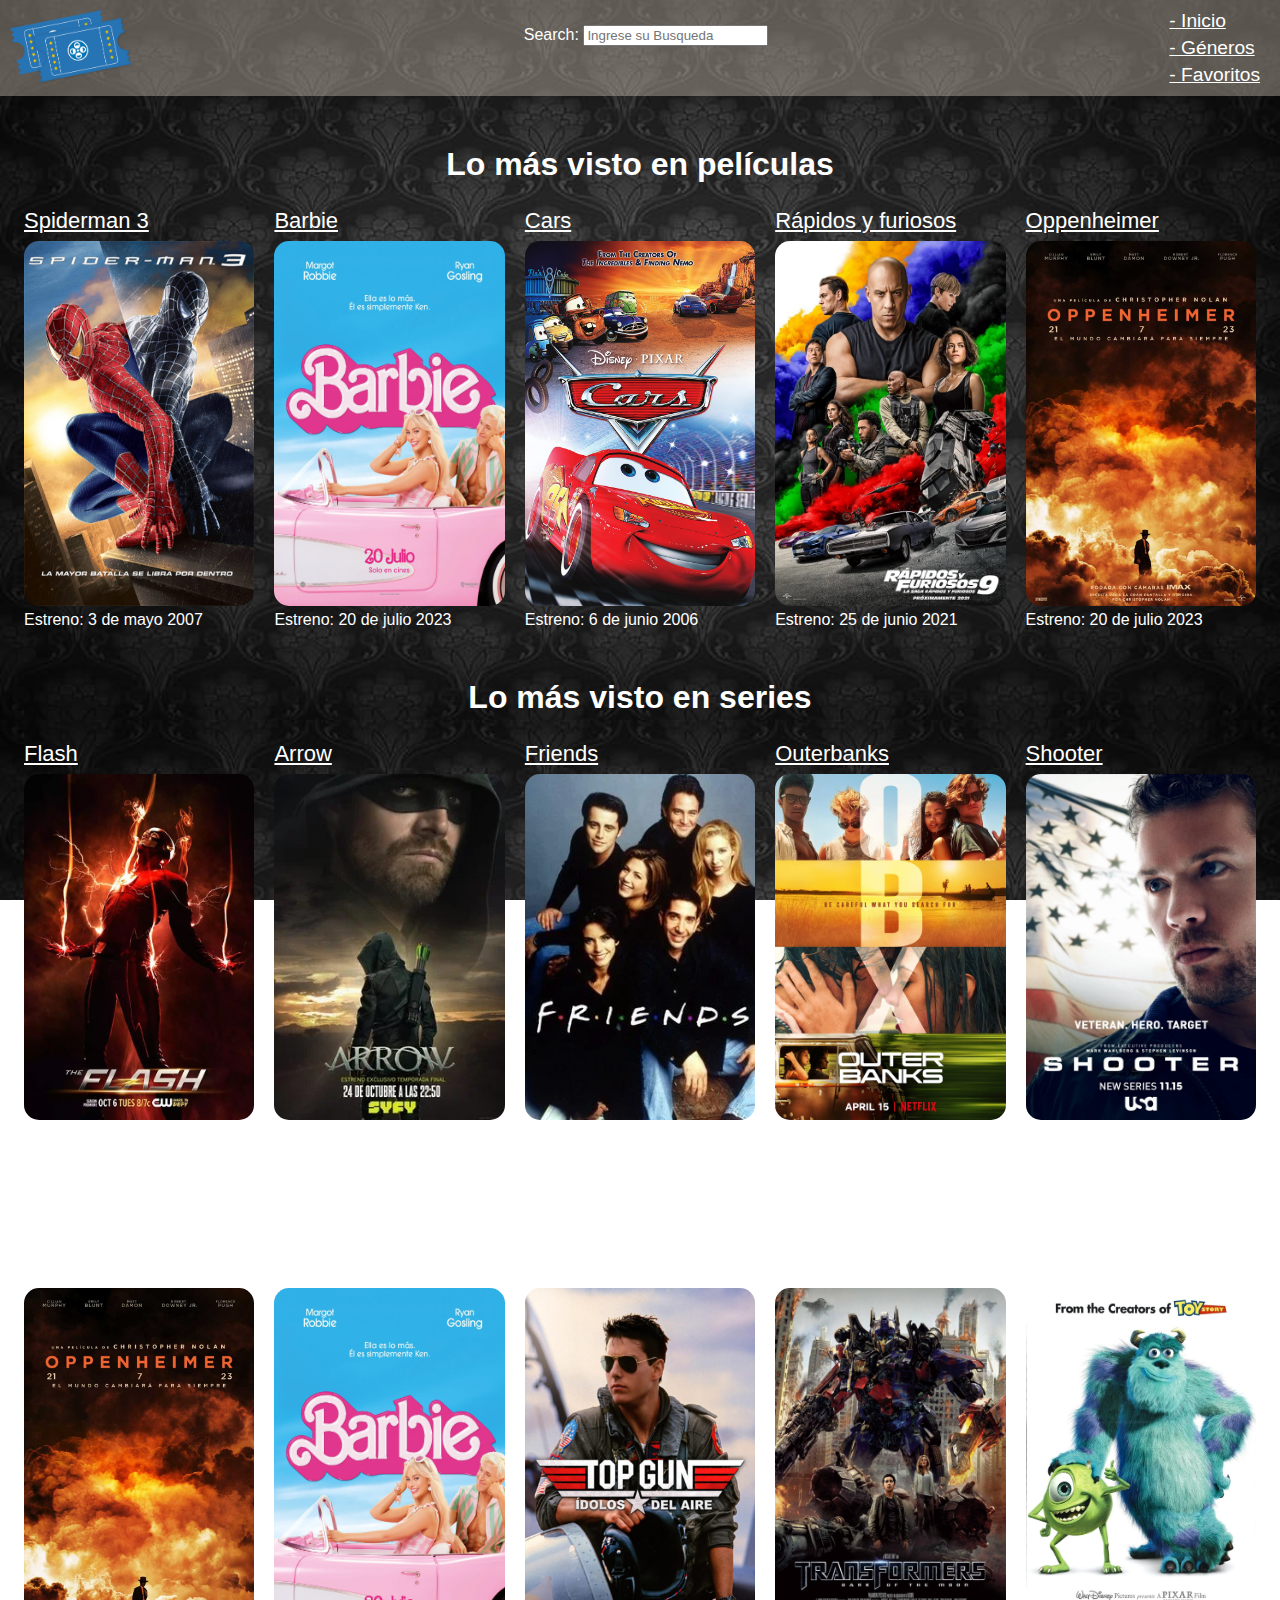
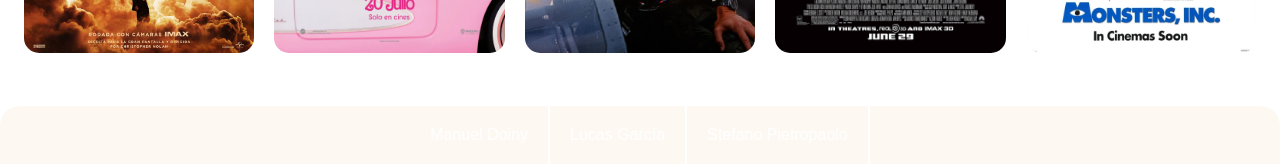
==== index.html @ 38481088 "search results" ====
<!DOCTYPE html>
<html lang="en">
<head>
    <meta charset="UTF-8">
    <meta name="viewport" content="width=device-width, initial-scale=1.0">
    <title>Proyecto Integrador</title>
    <link rel="stylesheet"; href="./css/style.css">
</head>
<body>
    <div class="home_main">
        <header class="header">
                <img class="logo" src="./img/logo.png">
                <div class="busqueda">
                    <form action="search-results.html" method="get">
                    <label>Search:</label>
                    <input placeholder="Ingrese su Busqueda">
                </div>
                <div class="menu-navegacion">
                    <a href="index.html">- Inicio</a>
                    <a href="generos.html">- Géneros</a>
                    <a href="./favorite.html">- Favoritos</a>
                </div>
        </header>

        <section>
            <h1 class="lomasvistopeliculas-texto">Lo más visto en películas</h1>
            <article class="padre-lomasvistopeliculas">
                <div class="pelicula spiderman">
                    <a href="detallepelicula.html">Spiderman 3</a>
                    <img src="./img/portadaspiderman3.jpg">
                    <p>Estreno: 3 de mayo 2007</p>
                </div>
                <div class="pelicula barbie">
                    <a href="detallepelicula.html">Barbie</a>
                    <img src="./img/Portada-Barbie.webp">
                    <p>Estreno: 20 de julio 2023</p>
                </div>
                <div class="pelicula cars">
                    <a href="detallepelicula.html">Cars</a>
                    <img src="./img/Portada-cars.jpeg">
                    <p>Estreno: 6 de junio 2006</p>
                </div>
                <div class="pelicula RyF">
                    <a href="detallepelicula.html">Rápidos y furiosos</a>
                    <img src="./img/rapidosyfuriosos.webp">
                    <p>Estreno: 25 de junio 2021</p>
                </div>
                <div class="pelicula oppenheimer">
                    <a href="detallepelicula.html" target="_blank">Oppenheimer</a>
                    <img src="./img/oppenheimer.jpeg">
                    <p>Estreno: 20 de julio 2023</p>
                </div>
            </article>
        </section>
        <section>
            <h1 class="lomasvistoseries-texto">Lo más visto en series</h1>
            <article class="padre-lomasvistoseries">
                <div class="serie flash">
                    <a href="detalle-serie.html">Flash</a>
                    <img src="./img/flash.jpeg">
                    <p>Estreno: 7 de octubre 2014</p>
                </div>
                <div class="serie arrow">
                    <a href="detalleserie.html">Arrow</a>
                    <img src="./img/arrow.webp">
                    <p>Estreno: 10 de octubre 2012</p>
                </div>
                <div class="serie friends">
                    <a href="detalleserie.html">Friends</a>
                    <img src="./img/portada_friends.webp">
                    <p>Estreno: 22 de septiembre 1994</p>
                </div>
                <div class="serie outerbanks">
                    <a href="detalleserie.html">Outerbanks</a>
                    <img src="./img/outerbanks.webp">
                    <p>Estreno: 15 de abril 2020</p>
                </div>
                <div class="serie shooter">
                    <a href="detalleserie.html">Shooter</a>
                    <img src="./img/shooter.webp">
                    <p>Estreno: 15 de noviembre 2016</p>
                </div>
            </article>
        </section>
        <section>
            <h1 class="masvaloradas-texto">Películas más valoradas</h1>
            <article class="padre-masvaloradas">
                <div class="pelicula oppenheimer">
                    <a href="detallepelicula.html">Oppenheimer</a>
                    <img src="./img/oppenheimer.jpeg">
                    <p>Estreno: 20 de julio 2023</p>
                </div>
                <div class="pelicula barbie">
                    <a href="detallepelicula.html">Barbie</a>
                    <img src="./img/Portada-Barbie.webp">
                    <p>Estreno: 20 de julio 2023</p>
                </div>
                <div class="pelicula topgun">
                    <a href="detallepelicula.html">Top gun</a>
                    <img src="./img/topgun.jpeg">
                    <p>Estreno: 16 de mayo 1986</p>
                </div>
                <div class="pelicula transformers">
                    <a href="detallepelicula.html">Transformers</a>
                    <img src="./img/transformers.jpeg">
                    <p>Estreno: 29 de junio de 2011</p>
                </div>
                <div class="pelicula monsters">
                    <a href="detallepelicula.html">Monsters Inc</a>
                    <img src="./img/monsters.webp">
                    <p>Estreno: 6 de diciembre 2001</p>
                </div>
            </article>
        </section>
        <section class="padre-footer">
            <footer class="footer">
                <p>Manuel Doiny</p>
                <p>Lucas García</p>
                <p>Stefano Pietropaolo</p>
            </footer>
        </section>
    </div>
</body>
</html>
---- css/style.css ----
*{
    box-sizing: border-box;
    margin:0
}
body{
    background-image: url(../img/fondo_pantalla.jpeg);
    background-attachment:fixed ;
    background-size: 100%;
    font-family: Verdana, Geneva, Tahoma, sans-serif;
}
img{
    border-radius: 15px;
}
.home_main{
    color: white;
}
.header{
    display: flex;
    flex-direction: row;
    justify-content: space-between;
    background-color: rgba(250, 235, 215, 0.34);
}
.busqueda label{
    color: white;
}
.logo{
    width: 122.8px;
    height: 73.6px;
    margin-top: 10px;
    margin-left: 10px;

}
.busqueda{
    display: flex;
    justify-content: space-between;
    margin-top: 25px;
}
.menu-navegacion{
    margin-right: 10px;
    padding: 5px;
    margin-top: 0px;
    font-size: larger;
}
.menu-navegacion a{
    display: flex;
    margin: 5px;
    color: white;
}
/*Styles home*/
.padre-lomasvistopeliculas{
    display: flex;
    flex-direction: row;
    flex-wrap: wrap;
    width: 100%;
    justify-content: center;
}
.padre-lomasvistopeliculas h2{
    font-weight: unset;
    margin-bottom: 8px;
}
.lomasvistopeliculas-texto{
    display: flex;
    justify-content: center;
    margin-top: 50px;
    margin-bottom: 15px;
    flex-wrap: wrap;
}
.pelicula{
    margin-top: 10px;
    margin-left: 20px;
    display: flex;
    flex-direction: column;
    width: 18%;
    margin-left: 10px;
    margin-right: 10px;
}
.pelicula a{
    color: white;
    font-size: 22px;
    margin-bottom: 7px;
}
.pelicula img{
    display: flex;
    justify-content: center;
    height: 90%;
    margin-bottom: 5px;

}
.padre-lomasvistoseries{
    display: flex;
    flex-direction: row;
    width: 100%;
    flex-wrap: wrap;
    justify-content: center;
}
.padre-lomasvistoseries h2{
    font-weight: unset;
    margin-bottom: 8px;
}
.lomasvistoseries-texto{
    display: flex;
    justify-content: center;
    margin-top: 50px;
    margin-bottom: 15px;
    flex-wrap: wrap;
}
.serie{
    margin-top: 10px;
    margin-left: 20px;
    display: flex;
    flex-direction: column;
    width: 18%;
    margin-left: 10px;
    margin-right: 10px;
}
.serie a{
    color: white;
    font-size: 22px;
    margin-bottom: 7px;
}
.serie img{
    display: flex;
    justify-content: center;
    height: 90%;
    margin-bottom: 5px;
}
.padre-masvaloradas{
    display: flex;
    flex-direction: row;
    width: 100%;
    justify-content: center;
    flex-wrap: wrap;
}
.padre-masvaloradas h2{
    font-weight: unset;
    margin-bottom: 8px;
}
.masvaloradas-texto{
    display: flex;
    justify-content: center;
    margin-top: 50px;
    margin-bottom: 15px;
    flex-wrap: wrap;
}
.padre-footer{
    display: flex;
    justify-content: center;
    align-items: flex-end;
    margin-top: 30px;
}
.footer{
    display: flex;
    flex-direction: row;
    background-color: rgba(250, 235, 215, 0.34);
    border-top-left-radius: 20px;
    border-top-right-radius: 20px;
    color:white;
    justify-content: center;
    width: 100vw;
    align-items: center;
}
.footer p{
    padding: 20px; 
    border-right: 2px solid white;
    padding-bottom: 20px;
    padding-top: 20px;
}

/* styles pagina generos */

.titulo_genero_main {
    color: white;
    font-size: 45px;
    margin-top: 20px;
    margin-bottom: 20px;
    display: flex;
    justify-content: center;

}

.nombre_generos{
    display: flex;
    flex-direction: column;
    margin-bottom: 30px;
    justify-content: center;
    align-items: center;
}
.nombre_generos a {

    display: flex;
    justify-content: center;
    color: white;
    padding-top: 10px;
    margin-right: 10px;
    margin-left: 10px;
    margin-bottom: 20px;
    font-size: 25px;
}

.nombre-informacion_genero {
    display: flex;
    flex-direction: column;
    color: white;
    background-color: rgb(135, 132, 132);
    margin-right: 10px;
    margin-left: 10px;
    margin-bottom:20px;
    padding: 10px;
    width: 90vw;
    height: 20vh;
}

/* styles pagina detalle_generos*/

.detalle_generos_main {
    display: flex;
    flex-direction: column;
    width: 100%;
    align-items: center;
}

.titulo_accion {
    display: flex;
    justify-content:center;
    width: 100%;
    color: white;
    font-size: 40px;
    margin-bottom: 20px;
    margin-top: 20px;
}

.contenido_accion_peliculas{
    display: flex;
    flex-direction: row;
    justify-content: center;
    flex-wrap: wrap;
    color: white;
    padding-top: 10px;
    padding-bottom: 10px;
    background-color: rgba(255, 255, 255, 0.379);
    width: 100vw;
}
.contenido_accion_peliculas img{
    display: flex;
    height: 100%;
}
.pelicula_accion{
    display: flex;
    margin-right: 20px;
    margin-left: 20px;
    flex-direction: column;
    width: 14vw;
}

.pelicula_accion a {
    color: white;
    font-size: 20px;
    display: flex; 
    justify-content: center;
    margin-top: 5px;
}

.contenido_accion_peliculas p {
    font-size: 30px;
    margin-top: 5px;
    display: flex;
    justify-content: left;
}

.contenido_accion_series{
    display: flex;
    flex-direction: row;
    justify-content: center;
    flex-wrap: wrap;
    color: white;
    padding-top: 10px;
    padding-bottom: 10px;
    margin-top: 20px;
    background-color: rgba(255, 255, 255, 0.379);
    width: 100vw;
}
.contenido_accion_series img{
    display: flex;
    height: 100%;
}
.serie_accion{
    display: flex;
    margin-right: 20px;
    margin-left: 20px;
    flex-direction: column;
    width: 14vw;
}

.serie_accion a {
    color: white;
    font-size: 20px;
    display: flex; 
    justify-content: center;
    margin-top: 5px;

}

.contenido_accion_series p {
    font-size: 30px;
    margin-top: 5px;
    display: flex;
    justify-content: left;
}



/* styles detalles peliculas*/
.detalle_pelicula_main {
    display: flex;
    flex-direction: row;
    flex-wrap: wrap;
    justify-content: center;
    box-sizing: border-box;
    margin: 0;
    color:white;
}

.detalle_pelicula_spiderman {
    display: flex;
    flex-direction: row;
    flex-wrap: wrap;
}

.titulo_portada_spiderman {
    display: flex;
    flex-direction: column;
    align-items: left;
    margin-right: 70px;
    width: 30vw;
}

.titulo_spiderman {
    display: flex;
    flex-direction: column;
    font-size: 40px;
    align-items: center;
    margin-top: 20px;
}

.portada_spiderman {
    display: flex;
    flex-direction: column;
    align-items: left;
    height: 40vh;
    width: 30vw;
    margin-top: 20px;
}
.informacion_spiderman {
    display: flex;
    flex-direction: column;
    font-size: 25px;
    width: 40vw;
    margin-top: 105px;
}
.informacion_spiderman p {
    margin-bottom: 30px;
}

.informacion_spiderman a {
    color: white;
    margin-bottom: 30px;
}
.boton_favoritos_spiderman {
    display: flex;
    flex-direction: row;
    margin: 0;
}
.boton_favoritos_spiderman a {
color: white;
}
.boton_favoritos_spiderman input {
    height: 30px;
    width: 30px;
    margin-left: 5px;
}


/* styles detalles series */

.detalle_serie_main {
    display: flex;
    flex-direction: row;
    flex-wrap: wrap;
    justify-content: center;
    box-sizing: border-box;
    margin: 0;
    color:white;
}

.detalle_serie_friends {
    display: flex;
    flex-direction: row;
    flex-wrap: wrap;
}

.titulo_portada_friends {
    display: flex;
    flex-direction: column;
    justify-content: center;
    align-items: left;
    margin-right: 70px;
    width: 30vw;
}

.titulo_friends {
    display: flex;
    flex-direction: column;
    justify-content: center;
    font-size: 40px;
    align-items: center;
    margin-top: 20px;
}

.portada_friends {
    display: flex;
    flex-direction: column;
    justify-content: center;
    width: 350px;
    margin-top: 20px;
}
.informacion_friends {
    display: flex;
    flex-direction: column;
    font-size: 25px;
    width: 40vw;
    margin-top: 105px;
}
.informacion_friends p {
    margin-bottom: 30px;
}
.informacion_friends a {
    margin-bottom: 30px;
    color: white;
}

.boton_favoritos_friends {
    display: flex;
    flex-direction: row;
    margin: 0;
}
.boton_favoritos_friends a {
color: white;
}
.boton_favoritos_friends input {
    height: 30px;
    width: 30px;
    margin-left: 5px;
}

/* styles de favoritos*/
.favsMain{
    display: flex;
    flex-direction:column;
    color: white;
}
.favsTitulos {
    margin-left: 10px;
    display: flex;
    flex-direction: column;
    margin-bottom: 50px;
    margin-top: 20px;
    justify-content: flex-start;
}
.favsTitulos h1 {
    font-style: bold;
    justify-content: flex-start;
    display: flex;
    margin-bottom: 15px;
}
.peliFavAbuelo{
    display: flex;
    flex-direction: row;
    justify-content: center;
    background-color: rgba(250, 235, 215, 0.34);
    flex-wrap: wrap;
}
.favsPadre {
    display: flex;
    flex-direction: row;
    flex-wrap: wrap;
    flex-direction: row;
    justify-content: space-between;
    width: 80vw;
    margin-bottom: 15px;
    margin-top: 15px;
}
.fav {
    display: flex;
    flex-direction: column;
    width: 170px;
    margin-left: 20px;
    margin-bottom: 7px;
}
.fav cinc {
    margin-right: 20px;
}
.fav a{
    font-weight: unset;
    color: white;
    font-size: 20px;
}
.fav img {
    height: 90%;
    width: 100%;
    margin-top: 6px;
}
.abueFooter{
    display: flex;
    margin-top: 22vh;
    align-items:flex-end;
    justify-content:center;
}

/*Estilos del Search-Results*/
.SearchResults_main{
    display: flex;
    flex-direction: column;
    flex-wrap: wrap;
    color: white;
}
.resBusqueda{
    margin-left: 15px;
    margin-bottom: 5%;
    margin-top: 10px;
    font-size: larger;
}
.coincidenciaPadre{
    display: flex;
    flex-direction: row;
    justify-content: center;
    background-color: rgba(250, 235, 215, 0.076);
}
.coincidenciaSpider{
    display: flex;
    flex-direction: row;
    flex-wrap: wrap;
    flex-direction: row;
    justify-content: center;
    width: 80vw;
    margin-bottom: 15px;
    margin-top: 15px;
}
.busqRelacionadasPadre{
    display: flex;
    flex-direction: row;
    justify-content: center;
    margin-bottom: 13vh;
    background-color: rgba(250, 235, 215, 0.076);
}
.busqRelacionadas{
    display: flex;
    flex-direction: row;
    flex-wrap: wrap;
    flex-direction: row;
    justify-content: space-between;
    width: 80vw;
    margin-bottom: 15px;
    margin-top: 15px;
}
.relac {
    display: flex;
    flex-direction: column;
    width: 170px;
    margin-left: 20px;
}
.relac a{
    font-weight: unset;
    color: white;
    font-size: 20px;
}
.relac img {
    height: 90%;
    width: 100%;
    margin-top: 6px;
}
.coinc {
    display: flex;
    flex-direction: column;
    width: 170px;
    margin-left: 20px;
    justify-content: center;
}
.coinc a{
    font-weight: unset;
    color: white;
    font-size: 20px;
    display: flex;
    justify-content: center;
}
.coinc img {
    height: 90%;
    width: 100%;
    margin-top: 6px;
}
/*Header (responsive)*/
@media (max-width: 450px){
    .header{
        display: flex;
        flex-direction: column;
        justify-content: space-between;
        padding-left: 20px;
        background-color: rgba(250, 235, 215, 0.34);
    }
    .menu-navegacion{
        font-size: medium;
    }
}









/*Styles home (responsive)*/
@media (max-width: 450px){
    .padre-lomasvistopeliculas{
        display: flex;
        flex-direction: row;
        flex-wrap: wrap;
        width: 100vw;
        justify-content: center;
    }
    .pelicula{
        width: 150px;
        height: 300px;
    }
    .pelicula a{
        font-size: 17px;
    }
    .pelicula img{
        height: 70%;
    }
    .padre-lomasvistoseries{
        display: flex;
        flex-direction: row;
        flex-wrap: wrap;
        width: 100vw;
        justify-content: center;
    }
    .padre-lomasvistoseries h2{
        font-weight: unset;
        margin-bottom: 8px;
    }
    .lomasvistoseries-texto{
        flex-wrap: wrap;
    }
    .serie{
        width: 150px;
        height: 300px;
    }
    .serie a{
        font-size: 17px;
    }
    .serie img{
        height: 70%;
    }
    .padre-masvaloradas{
        flex-wrap: wrap;
        width: 100vw;
        justify-content: center;
    }

}
/*Styles generos (responsive)*/
@media (max-width: 450px) {
    .nombre-informacion_genero {
        display: flex;
        flex-wrap: wrap;
        height: 35vh;
    }
}
/*Styles detalle generos (responsive)*/

@media (max-width: 450px) {
    .contenido_accion_peliculas {
        flex-wrap: wrap;
        width: 100vw;
    }

    .pelicula_accion{
        width: 35vw;
    }
    
    .pelicula_accion a {
       margin-bottom: 10px;
    }
    
    .contenido_accion_peliculas p {
        justify-content: center;
        margin-bottom: 20px;
        width: 90vw;
    }
    
    .contenido_accion_series{
        flex-wrap: wrap;
    }

    .serie_accion{
        width: 35vw;
    }
    
    .serie_accion a {
        margin-bottom: 10px;
    
    }
    
    .contenido_accion_series p {
        width: 90vw;
        margin-bottom: 20px;
        justify-content: center;
    }
}

/*Styles detalle peliculas (responsive)*/

@media (max-width: 450px) {
    
    .titulo_portada_spiderman {
        align-items: center;
        margin-right:0;
        width: 100vw;
        flex-direction: column;
    }
    
    .titulo_spiderman {
        font-size: 30px;
        align-items: center;
    }
    
    .portada_spiderman {
        display: flex;
        flex-direction: column;
        align-items: left;
        width: 250px;
        margin-bottom: 40px;
    }
    .informacion_spiderman {
        align-items: left;
        width: 100vw;
        margin-top: 10px;
        padding-left: 10px;
        padding-right: 10px;
    }
    .informacion_spiderman p {
        margin-bottom: 20px;
        font-size: 20px;
    }
    
    .informacion_spiderman a {
        margin-bottom: 20px;
    }

}

/*Styles detalle series (responsive)*/

@media (max-width: 450px) {
    
    .titulo_portada_friends {
        align-items: center;
        margin-right:0;
        width: 100vw;
        flex-direction: column;
    }
    
    .titulo_friends {
        font-size: 30px;
        align-items: center;
    }
    
    .portada_friends {
        display: flex;
        flex-direction: column;
        align-items: left;
        width: 250px;
        margin-bottom: 40px;
    }
    .informacion_friends {
        align-items: left;
        width: 100vw;
        margin-top: 10px;
        padding-left: 10px;
        padding-right: 10px;
    }
    .informacion_friends p {
        margin-bottom: 20px;
        font-size: 20px;
    }
    
    .informacion_friends a {
        margin-bottom: 20px;
    }

}

/*Styles favoritos (responsive)*/
@media (max-width:474px){
    .peliFavAbuelo{
        display: flex;
        flex-wrap: wrap;
        width: 100vw;
        height:auto;
    }
    .favsPadre{
        display: flex;
        flex-wrap: wrap;
        height:auto;
    }
    .fav{
        display: flex;
        flex-wrap: wrap;
        width: 40%;
        justify-content: space-between;
        flex-direction: row;
        margin-bottom: 30px;
    }
    .fav a{
        font-weight: unset;
        color: white;
        font-size: 16px;
    }
}
/*Styles search results (responsive)*/
@media (max-width:474px){
    .coincidenciaPadre{
        display: flex;
        flex-wrap: wrap;
        width: 100vw;
        height:auto;
    }
    .coincidenciaSpider{
        display: flex;
        flex-wrap: wrap;
        height:auto;
    }
    .coinc{
        display: flex;
        flex-wrap: wrap;
        width: 40%;
        justify-content: space-between;
        flex-direction: row;
        margin-bottom: 30px;
    }
    .coinc a{
        font-weight: unset;
        color: white;
        font-size: 15px;
    }
    .busqRelacionadasPadre{
        display: flex;
        flex-wrap: wrap;
        width: 100vw;
        height:auto;
    }
    .busqRelacionadas{
        display: flex;
        flex-wrap: wrap;
        height:auto;
    }
    .relac{
        display: flex;
        flex-wrap: wrap;
        width: 40%;
        justify-content: space-between;
        flex-direction: row;
        margin-bottom: 30px;
    }
    .relac a{
        font-weight: unset;
        color: white;
        font-size: 15px;
    }
    .resBusqueda{
        font-size: large;
    }
}
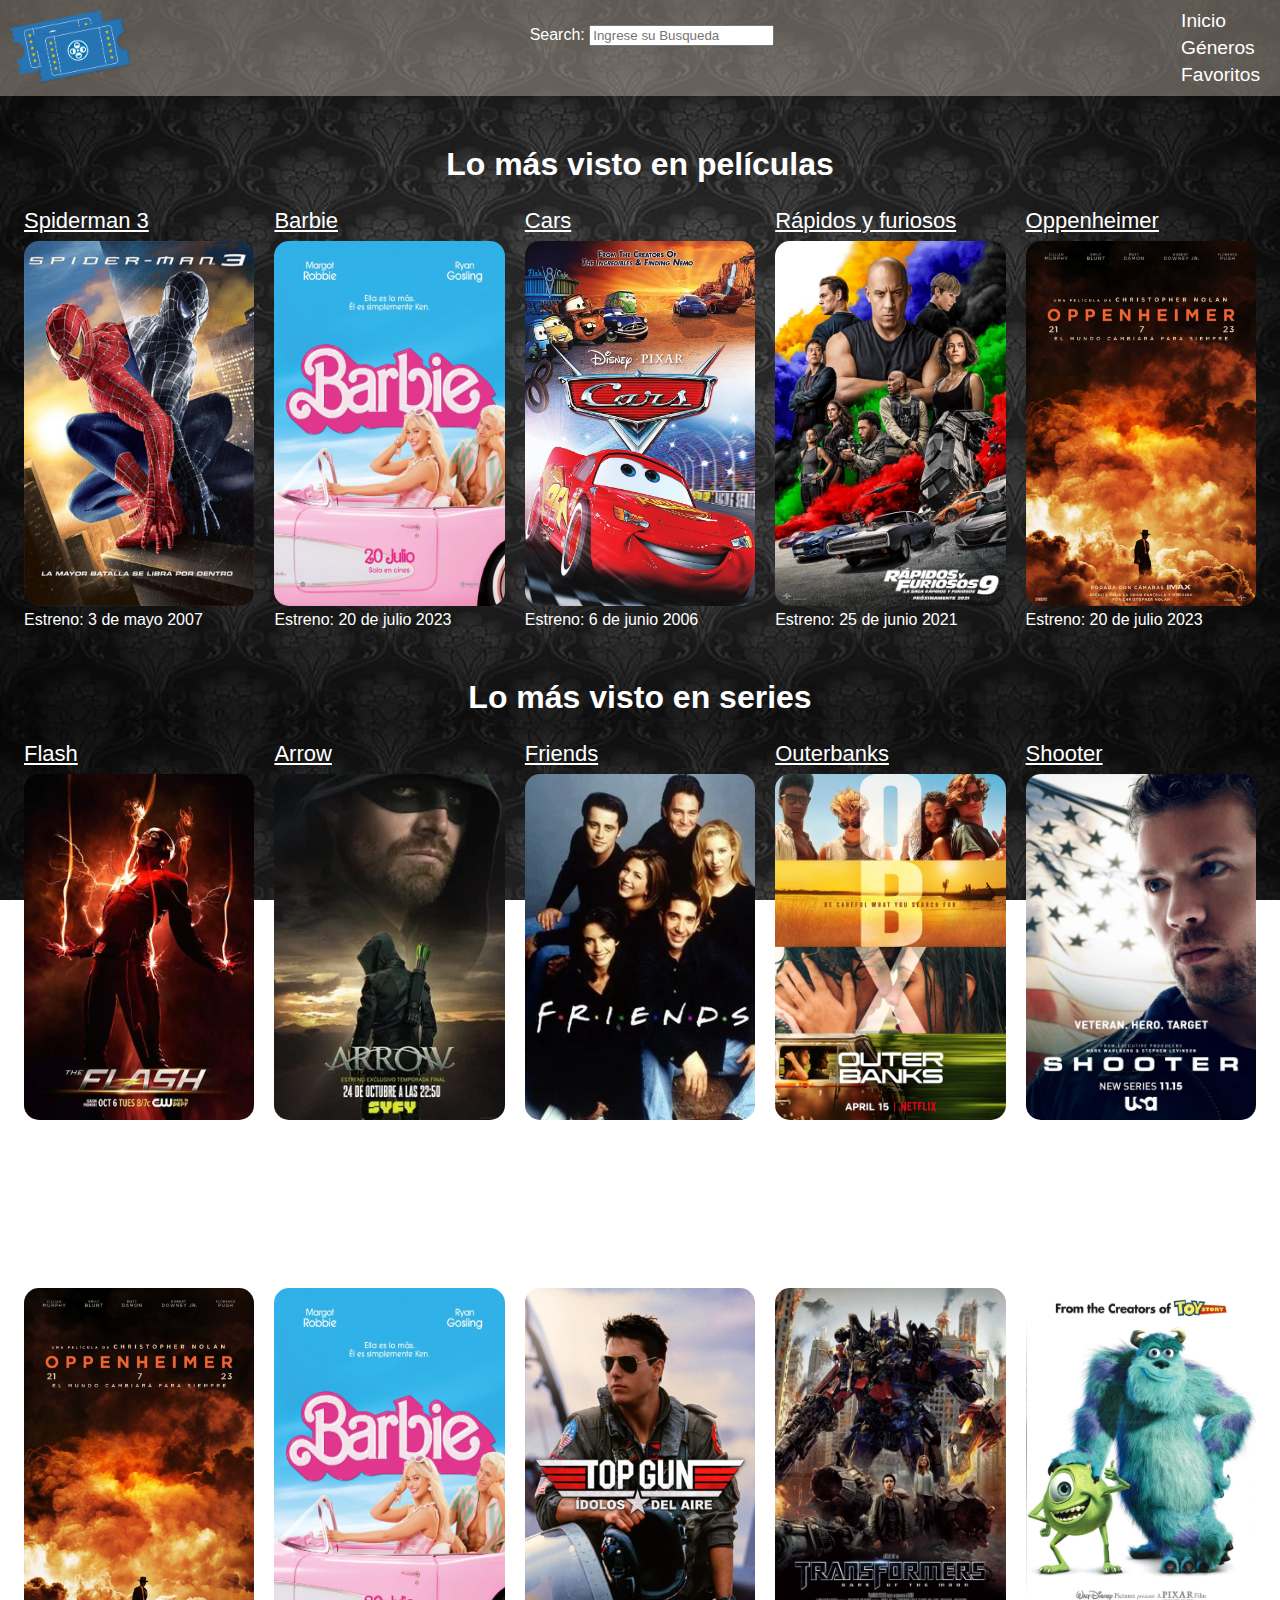
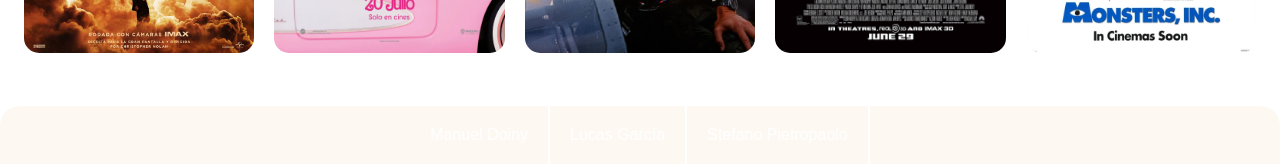
==== commit 74136bee: "header a" ====
--- a/index.html
+++ b/index.html
@@ -6,22 +6,22 @@
     <title>Proyecto Integrador</title>
     <link rel="stylesheet"; href="./css/style.css">
 </head>
+
 <body>
+    <header class="header">
+        <img class="logo" src="./img/logo.png">
+        <div class="busqueda">
+            <form action="search-results.html" method="get">
+            <label>Search:</label>
+            <input placeholder="Ingrese su Busqueda">
+        </div>
+        <div class="menu-navegacion">
+            <a href="index.html">Inicio</a>
+            <a href="generos.html">Géneros</a>
+            <a href="./favorite.html">Favoritos</a>
+        </div>
+    </header>
     <div class="home_main">
-        <header class="header">
-                <img class="logo" src="./img/logo.png">
-                <div class="busqueda">
-                    <form action="search-results.html" method="get">
-                    <label>Search:</label>
-                    <input placeholder="Ingrese su Busqueda">
-                </div>
-                <div class="menu-navegacion">
-                    <a href="index.html">- Inicio</a>
-                    <a href="generos.html">- Géneros</a>
-                    <a href="./favorite.html">- Favoritos</a>
-                </div>
-        </header>
-
         <section>
             <h1 class="lomasvistopeliculas-texto">Lo más visto en películas</h1>
             <article class="padre-lomasvistopeliculas">
@@ -112,13 +112,14 @@
                 </div>
             </article>
         </section>
-        <section class="padre-footer">
-            <footer class="footer">
-                <p>Manuel Doiny</p>
-                <p>Lucas García</p>
-                <p>Stefano Pietropaolo</p>
-            </footer>
-        </section>
     </div>
+    <section class="padre-footer">
+    <footer class="footer">
+        <p>Manuel Doiny</p>
+        <p>Lucas García</p>
+        <p>Stefano Pietropaolo</p>
+    </footer>
+    </section>
+    <script type="text/javascript" src="./javascript/main.js"></script>
 </body>
 </html>--- a/css/style.css
+++ b/css/style.css
@@ -6,15 +6,12 @@
 }
 body{
     background-image: url(../img/fondo_pantalla.jpeg);
-    background-attachment:fixed ;
+    background-attachment:fixed;
     background-size: 100%;
     font-family: Verdana, Geneva, Tahoma, sans-serif;
 }
 img{
     border-radius: 15px;
-}
-.home_main{
-    color: white;
 }
 .header{
     display: flex;
@@ -32,8 +29,7 @@
     margin-left: 10px;
 
 }
-.busqueda{
-    display: flex;
+.busqueda{    
     justify-content: space-between;
     margin-top: 25px;
 }
@@ -47,107 +43,9 @@
     display: flex;
     margin: 5px;
     color: white;
-}
-/*Styles home*/
-.padre-lomasvistopeliculas{
-    display: flex;
-    flex-direction: row;
-    flex-wrap: wrap;
-    width: 100%;
-    justify-content: center;
-}
-.padre-lomasvistopeliculas h2{
-    font-weight: unset;
-    margin-bottom: 8px;
-}
-.lomasvistopeliculas-texto{
-    display: flex;
-    justify-content: center;
-    margin-top: 50px;
-    margin-bottom: 15px;
-    flex-wrap: wrap;
-}
-.pelicula{
-    margin-top: 10px;
-    margin-left: 20px;
-    display: flex;
-    flex-direction: column;
-    width: 18%;
-    margin-left: 10px;
-    margin-right: 10px;
-}
-.pelicula a{
-    color: white;
-    font-size: 22px;
-    margin-bottom: 7px;
-}
-.pelicula img{
-    display: flex;
-    justify-content: center;
-    height: 90%;
-    margin-bottom: 5px;
-
-}
-.padre-lomasvistoseries{
-    display: flex;
-    flex-direction: row;
-    width: 100%;
-    flex-wrap: wrap;
-    justify-content: center;
-}
-.padre-lomasvistoseries h2{
-    font-weight: unset;
-    margin-bottom: 8px;
-}
-.lomasvistoseries-texto{
-    display: flex;
-    justify-content: center;
-    margin-top: 50px;
-    margin-bottom: 15px;
-    flex-wrap: wrap;
-}
-.serie{
-    margin-top: 10px;
-    margin-left: 20px;
-    display: flex;
-    flex-direction: column;
-    width: 18%;
-    margin-left: 10px;
-    margin-right: 10px;
-}
-.serie a{
-    color: white;
-    font-size: 22px;
-    margin-bottom: 7px;
-}
-.serie img{
-    display: flex;
-    justify-content: center;
-    height: 90%;
-    margin-bottom: 5px;
-}
-.padre-masvaloradas{
-    display: flex;
-    flex-direction: row;
-    width: 100%;
-    justify-content: center;
-    flex-wrap: wrap;
-}
-.padre-masvaloradas h2{
-    font-weight: unset;
-    margin-bottom: 8px;
-}
-.masvaloradas-texto{
-    display: flex;
-    justify-content: center;
-    margin-top: 50px;
-    margin-bottom: 15px;
-    flex-wrap: wrap;
+    text-decoration: none;
 }
 .padre-footer{
-    display: flex;
-    justify-content: center;
-    align-items: flex-end;
     margin-top: 30px;
 }
 .footer{
@@ -168,6 +66,89 @@
     padding-top: 20px;
 }
 
+/*Styles home*/
+.home_main{
+    color: white;
+}
+.padre-lomasvistopeliculas{
+    display: flex;
+    flex-direction: row;
+    flex-wrap: wrap;
+    width: 100%;
+    justify-content: center;
+}
+.lomasvistopeliculas-texto{
+    display: flex;
+    justify-content: center;
+    margin-top: 50px;
+    margin-bottom: 15px;
+    flex-wrap: wrap;
+}
+.pelicula{
+    margin-top: 10px;
+    display: flex;
+    flex-direction: column;
+    width: 18%;
+    margin-left: 10px;
+    margin-right: 10px;
+}
+.pelicula a{
+    color: white;
+    font-size: 22px;
+    margin-bottom: 7px;
+}
+.pelicula img{
+    justify-content: center;
+    height: 90%;
+    margin-bottom: 5px;
+
+}
+.padre-lomasvistoseries{
+    display: flex;
+    flex-direction: row;
+    width: 100%;
+    flex-wrap: wrap;
+    justify-content: center;
+}
+.lomasvistoseries-texto{
+    display: flex;
+    justify-content: center;
+    margin-top: 50px;
+    margin-bottom: 15px;
+    flex-wrap: wrap;
+}
+.serie{
+    margin-top: 10px;
+    display: flex;
+    flex-direction: column;
+    width: 18%;
+    margin-left: 10px;
+    margin-right: 10px;
+}
+.serie a{
+    color: white;
+    font-size: 22px;
+    margin-bottom: 7px;
+}
+.serie img{
+    justify-content: center;
+    height: 90%;
+    margin-bottom: 5px;
+}
+.padre-masvaloradas{
+    display: flex;
+    flex-direction: row;
+    width: 100%;
+    justify-content: center;
+    flex-wrap: wrap;
+}
+.masvaloradas-texto{
+    display: flex;
+    justify-content: center;
+    margin-top: 50px;
+    margin-bottom: 15px;
+    flex-wrap: wrap;
+}
 /* styles pagina generos */
 
 .titulo_genero_main {
@@ -179,7 +160,6 @@
     justify-content: center;
 
 }
-
 .nombre_generos{
     display: flex;
     flex-direction: column;
@@ -188,13 +168,10 @@
     align-items: center;
 }
 .nombre_generos a {
-
     display: flex;
     justify-content: center;
     color: white;
     padding-top: 10px;
-    margin-right: 10px;
-    margin-left: 10px;
     margin-bottom: 20px;
     font-size: 25px;
 }
@@ -204,8 +181,6 @@
     flex-direction: column;
     color: white;
     background-color: rgb(135, 132, 132);
-    margin-right: 10px;
-    margin-left: 10px;
     margin-bottom:20px;
     padding: 10px;
     width: 90vw;
@@ -224,7 +199,6 @@
 .titulo_accion {
     display: flex;
     justify-content:center;
-    width: 100%;
     color: white;
     font-size: 40px;
     margin-bottom: 20px;
@@ -243,7 +217,6 @@
     width: 100vw;
 }
 .contenido_accion_peliculas img{
-    display: flex;
     height: 100%;
 }
 .pelicula_accion{
@@ -265,8 +238,6 @@
 .contenido_accion_peliculas p {
     font-size: 30px;
     margin-top: 5px;
-    display: flex;
-    justify-content: left;
 }
 
 .contenido_accion_series{
@@ -282,7 +253,6 @@
     width: 100vw;
 }
 .contenido_accion_series img{
-    display: flex;
     height: 100%;
 }
 .serie_accion{
@@ -292,7 +262,6 @@
     flex-direction: column;
     width: 14vw;
 }
-
 .serie_accion a {
     color: white;
     font-size: 20px;
@@ -305,8 +274,6 @@
 .contenido_accion_series p {
     font-size: 30px;
     margin-top: 5px;
-    display: flex;
-    justify-content: left;
 }
 
 
@@ -318,7 +285,6 @@
     flex-wrap: wrap;
     justify-content: center;
     box-sizing: border-box;
-    margin: 0;
     color:white;
 }
 
@@ -329,9 +295,8 @@
 }
 
 .titulo_portada_spiderman {
-    display: flex;
-    flex-direction: column;
-    align-items: left;
+    flex-direction: column;
+    align-items: center;
     margin-right: 70px;
     width: 30vw;
 }
@@ -347,8 +312,6 @@
 .portada_spiderman {
     display: flex;
     flex-direction: column;
-    align-items: left;
-    height: 40vh;
     width: 30vw;
     margin-top: 20px;
 }
@@ -370,7 +333,6 @@
 .boton_favoritos_spiderman {
     display: flex;
     flex-direction: row;
-    margin: 0;
 }
 .boton_favoritos_spiderman a {
 color: white;
@@ -403,25 +365,19 @@
 .titulo_portada_friends {
     display: flex;
     flex-direction: column;
-    justify-content: center;
-    align-items: left;
+    align-items: center;
     margin-right: 70px;
     width: 30vw;
 }
 
 .titulo_friends {
-    display: flex;
-    flex-direction: column;
-    justify-content: center;
     font-size: 40px;
-    align-items: center;
     margin-top: 20px;
 }
 
 .portada_friends {
     display: flex;
     flex-direction: column;
-    justify-content: center;
     width: 350px;
     margin-top: 20px;
 }
@@ -443,7 +399,6 @@
 .boton_favoritos_friends {
     display: flex;
     flex-direction: row;
-    margin: 0;
 }
 .boton_favoritos_friends a {
 color: white;
@@ -466,7 +421,6 @@
     flex-direction: column;
     margin-bottom: 50px;
     margin-top: 20px;
-    justify-content: flex-start;
 }
 .favsTitulos h1 {
     font-style: bold;
@@ -478,6 +432,7 @@
     display: flex;
     flex-direction: row;
     justify-content: center;
+    margin-bottom: 22vh;
     background-color: rgba(250, 235, 215, 0.34);
     flex-wrap: wrap;
 }
@@ -495,14 +450,9 @@
     display: flex;
     flex-direction: column;
     width: 170px;
-    margin-left: 20px;
-    margin-bottom: 7px;
-}
-.fav cinc {
-    margin-right: 20px;
-}
+}
+
 .fav a{
-    font-weight: unset;
     color: white;
     font-size: 20px;
 }
@@ -513,16 +463,12 @@
 }
 .abueFooter{
     display: flex;
-    margin-top: 22vh;
-    align-items:flex-end;
+    align-items:bottom;
     justify-content:center;
 }
 
 /*Estilos del Search-Results*/
-.SearchResults_main{
-    display: flex;
-    flex-direction: column;
-    flex-wrap: wrap;
+.SearchResults_main{  
     color: white;
 }
 .resBusqueda{
@@ -533,62 +479,23 @@
 }
 .coincidenciaPadre{
     display: flex;
-    flex-direction: row;
     justify-content: center;
     background-color: rgba(250, 235, 215, 0.076);
 }
 .coincidenciaSpider{
     display: flex;
-    flex-direction: row;
-    flex-wrap: wrap;
-    flex-direction: row;
-    justify-content: center;
-    width: 80vw;
-    margin-bottom: 15px;
-    margin-top: 15px;
-}
-.busqRelacionadasPadre{
-    display: flex;
-    flex-direction: row;
-    justify-content: center;
-    margin-bottom: 13vh;
-    background-color: rgba(250, 235, 215, 0.076);
-}
-.busqRelacionadas{
-    display: flex;
-    flex-direction: row;
-    flex-wrap: wrap;
-    flex-direction: row;
-    justify-content: space-between;
-    width: 80vw;
-    margin-bottom: 15px;
-    margin-top: 15px;
-}
-.relac {
-    display: flex;
-    flex-direction: column;
-    width: 170px;
-    margin-left: 20px;
-}
-.relac a{
-    font-weight: unset;
-    color: white;
-    font-size: 20px;
-}
-.relac img {
-    height: 90%;
-    width: 100%;
-    margin-top: 6px;
-}
+    /*flex wrap borrado*/
+    justify-content: center;
+    width: 90vw;
+    margin-bottom: 10px;
+    margin-top: 10px;
+}
+
 .coinc {
-    display: flex;
-    flex-direction: column;
-    width: 170px;
-    margin-left: 20px;
-    justify-content: center;
+    width: 18%;
+    /*justify-content borrado*/
 }
 .coinc a{
-    font-weight: unset;
     color: white;
     font-size: 20px;
     display: flex;
@@ -599,6 +506,39 @@
     width: 100%;
     margin-top: 6px;
 }
+
+.busqRelacionadas{
+    display: flex;
+    justify-content: center;
+    margin-bottom: 13vh;
+    background-color: rgba(250, 235, 215, 0.076);
+}
+.busqRelacionadasPadre{   
+    /*flex wrap borrado y flex direction, display, justify content*/
+    width: 100vw;
+    margin-top: 15px;
+}
+.relac {
+    margin-top: 10px;
+    margin-bottom: 10px;
+    width: 18%;
+}
+.relac a{
+    color: white;
+    font-size: 20px;
+    margin-top: 5px;
+}
+.relac img {
+    height: 90%;
+    width: 90%;
+    margin-top: 6px;
+}
+
+
+
+
+
+
 /*Header (responsive)*/
 @media (max-width: 450px){
     .header{
@@ -609,16 +549,9 @@
         background-color: rgba(250, 235, 215, 0.34);
     }
     .menu-navegacion{
-        font-size: medium;
-    }
-}
-
-
-
-
-
-
-
+        font-size: 14px;
+    }
+}
 
 
 /*Styles home (responsive)*/
@@ -646,10 +579,6 @@
         flex-wrap: wrap;
         width: 100vw;
         justify-content: center;
-    }
-    .padre-lomasvistoseries h2{
-        font-weight: unset;
-        margin-bottom: 8px;
     }
     .lomasvistoseries-texto{
         flex-wrap: wrap;
@@ -733,14 +662,13 @@
     }
     
     .titulo_spiderman {
-        font-size: 30px;
+        font-size: 25px;
         align-items: center;
     }
     
     .portada_spiderman {
         display: flex;
         flex-direction: column;
-        align-items: left;
         width: 250px;
         margin-bottom: 40px;
     }
@@ -774,7 +702,7 @@
     }
     
     .titulo_friends {
-        font-size: 30px;
+        font-size: 25px;
         align-items: center;
     }
     
@@ -782,19 +710,19 @@
         display: flex;
         flex-direction: column;
         align-items: left;
-        width: 250px;
-        margin-bottom: 40px;
+        width: 70vw;
+        margin-bottom: 80px;
     }
     .informacion_friends {
         align-items: left;
         width: 100vw;
         margin-top: 10px;
-        padding-left: 10px;
-        padding-right: 10px;
     }
     .informacion_friends p {
         margin-bottom: 20px;
         font-size: 20px;
+        padding-left: 10px;
+        padding-right: 10px;
     }
     
     .informacion_friends a {
@@ -825,62 +753,7 @@
         margin-bottom: 30px;
     }
     .fav a{
-        font-weight: unset;
         color: white;
         font-size: 16px;
     }
 }
-/*Styles search results (responsive)*/
-@media (max-width:474px){
-    .coincidenciaPadre{
-        display: flex;
-        flex-wrap: wrap;
-        width: 100vw;
-        height:auto;
-    }
-    .coincidenciaSpider{
-        display: flex;
-        flex-wrap: wrap;
-        height:auto;
-    }
-    .coinc{
-        display: flex;
-        flex-wrap: wrap;
-        width: 40%;
-        justify-content: space-between;
-        flex-direction: row;
-        margin-bottom: 30px;
-    }
-    .coinc a{
-        font-weight: unset;
-        color: white;
-        font-size: 15px;
-    }
-    .busqRelacionadasPadre{
-        display: flex;
-        flex-wrap: wrap;
-        width: 100vw;
-        height:auto;
-    }
-    .busqRelacionadas{
-        display: flex;
-        flex-wrap: wrap;
-        height:auto;
-    }
-    .relac{
-        display: flex;
-        flex-wrap: wrap;
-        width: 40%;
-        justify-content: space-between;
-        flex-direction: row;
-        margin-bottom: 30px;
-    }
-    .relac a{
-        font-weight: unset;
-        color: white;
-        font-size: 15px;
-    }
-    .resBusqueda{
-        font-size: large;
-    }
-}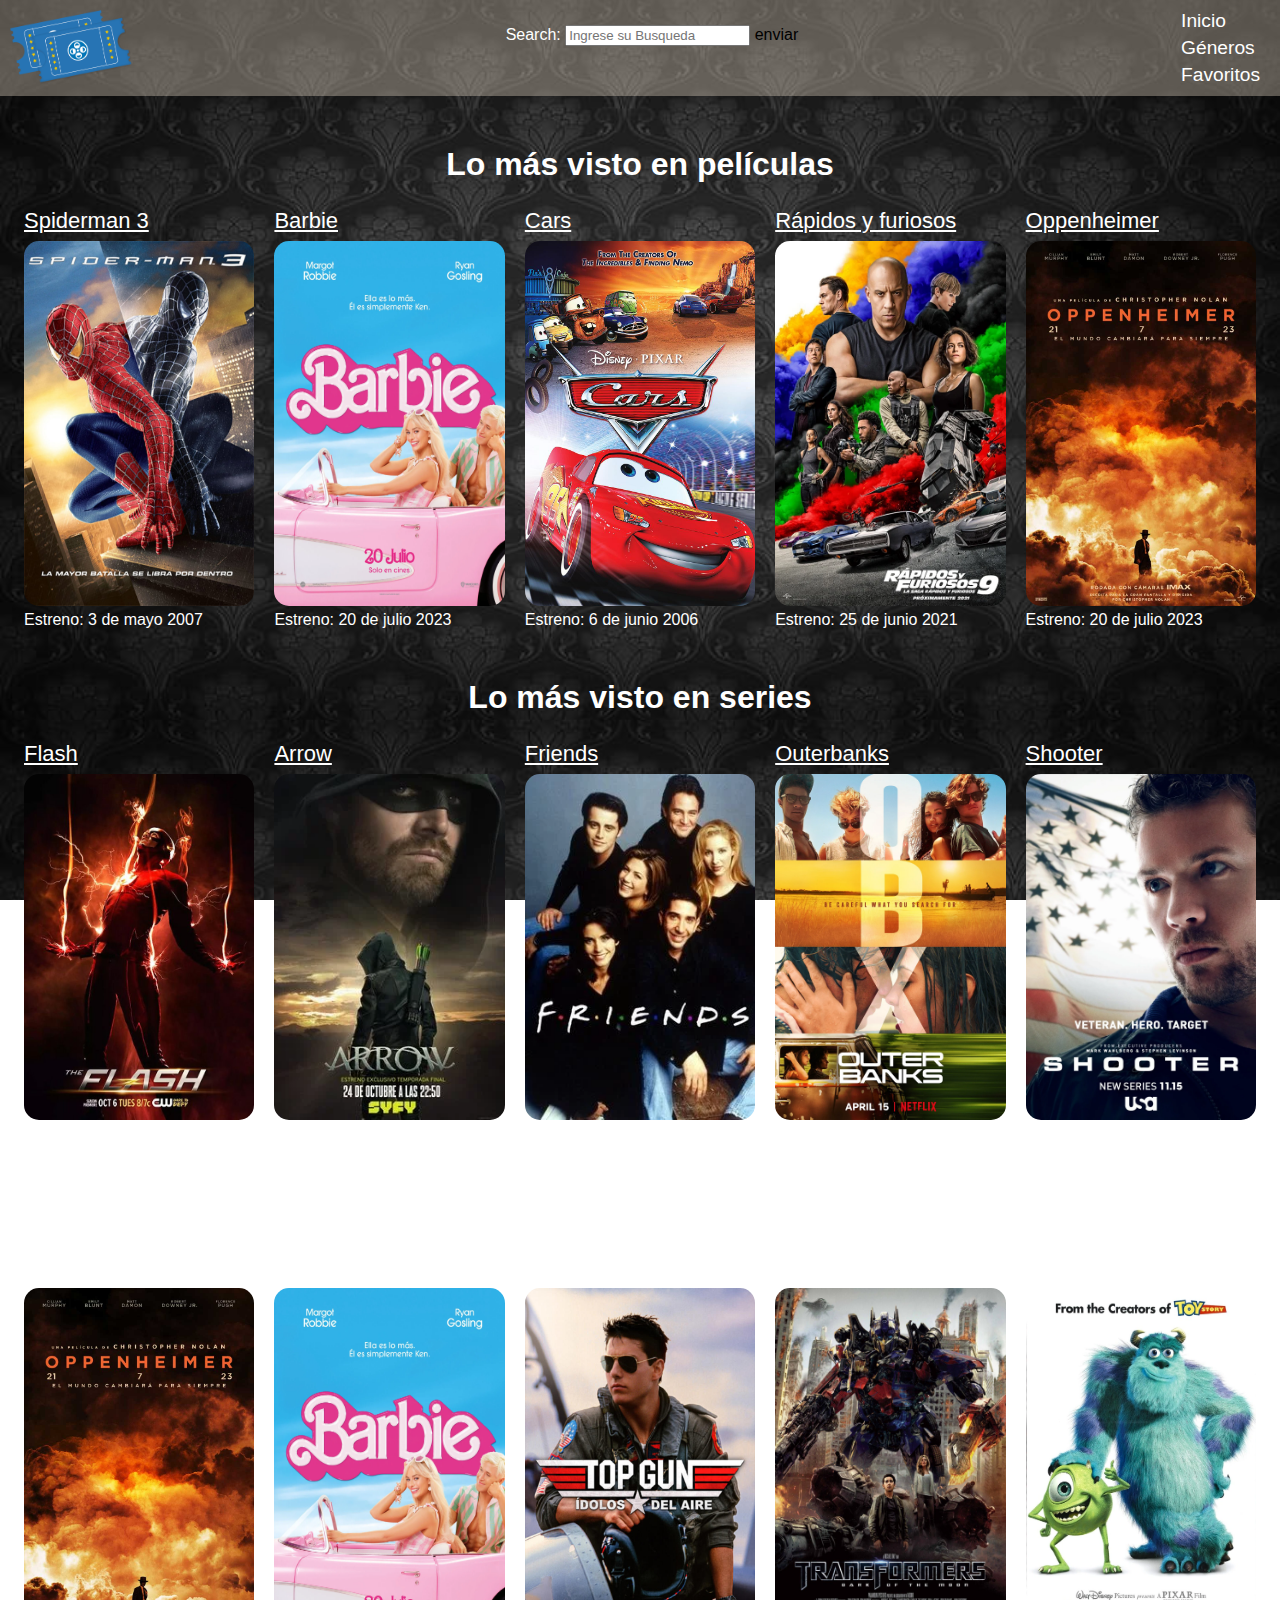
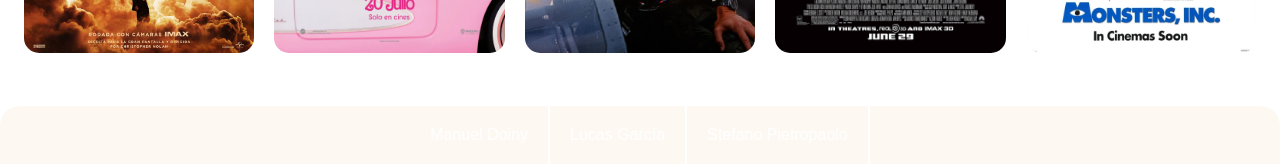
==== commit 59d01dc5: "js-buscador" ====
--- a/index.html
+++ b/index.html
@@ -11,9 +11,10 @@
     <header class="header">
         <img class="logo" src="./img/logo.png">
         <div class="busqueda">
-            <form action="search-results.html" method="get">
+            <form action="search-results.html" method="GET">
             <label>Search:</label>
-            <input placeholder="Ingrese su Busqueda">
+            <input type="text" name="busqueda" value="" placeholder="Ingrese su Busqueda">
+            <botton type="submit">enviar</botton>
         </div>
         <div class="menu-navegacion">
             <a href="index.html">Inicio</a>
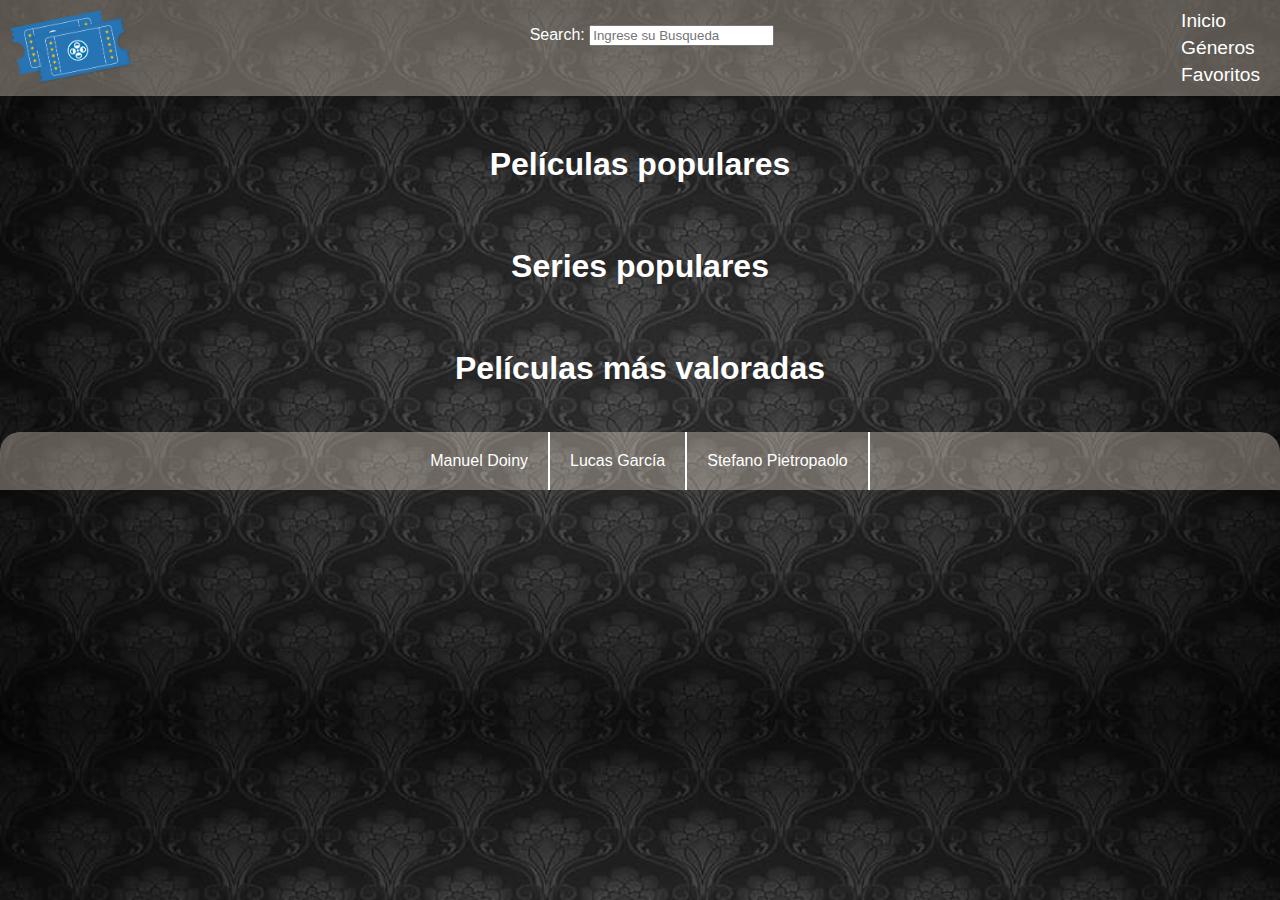
==== commit f94fd6d0: "java" ====
--- a/index.html
+++ b/index.html
@@ -14,7 +14,6 @@
             <form action="search-results.html" method="GET">
             <label>Search:</label>
             <input type="text" name="busqueda" value="" placeholder="Ingrese su Busqueda">
-            <botton type="submit">enviar</botton>
         </div>
         <div class="menu-navegacion">
             <a href="index.html">Inicio</a>
@@ -24,9 +23,9 @@
     </header>
     <div class="home_main">
         <section>
-            <h1 class="lomasvistopeliculas-texto">Lo más visto en películas</h1>
+            <h1 class="lomasvistopeliculas-texto">Películas populares</h1>
             <article class="padre-lomasvistopeliculas">
-                <div class="pelicula spiderman">
+                <!-- <div class="pelicula spiderman">
                     <a href="detallepelicula.html">Spiderman 3</a>
                     <img src="./img/portadaspiderman3.jpg">
                     <p>Estreno: 3 de mayo 2007</p>
@@ -50,13 +49,13 @@
                     <a href="detallepelicula.html" target="_blank">Oppenheimer</a>
                     <img src="./img/oppenheimer.jpeg">
                     <p>Estreno: 20 de julio 2023</p>
-                </div>
+                </div> -->
             </article>
         </section>
         <section>
-            <h1 class="lomasvistoseries-texto">Lo más visto en series</h1>
+            <h1 class="lomasvistoseries-texto">Series populares</h1>
             <article class="padre-lomasvistoseries">
-                <div class="serie flash">
+                <!-- <div class="serie flash">
                     <a href="detalle-serie.html">Flash</a>
                     <img src="./img/flash.jpeg">
                     <p>Estreno: 7 de octubre 2014</p>
@@ -80,13 +79,13 @@
                     <a href="detalleserie.html">Shooter</a>
                     <img src="./img/shooter.webp">
                     <p>Estreno: 15 de noviembre 2016</p>
-                </div>
+                </div> -->
             </article>
         </section>
         <section>
             <h1 class="masvaloradas-texto">Películas más valoradas</h1>
             <article class="padre-masvaloradas">
-                <div class="pelicula oppenheimer">
+                <!-- <div class="pelicula oppenheimer">
                     <a href="detallepelicula.html">Oppenheimer</a>
                     <img src="./img/oppenheimer.jpeg">
                     <p>Estreno: 20 de julio 2023</p>
@@ -110,7 +109,7 @@
                     <a href="detallepelicula.html">Monsters Inc</a>
                     <img src="./img/monsters.webp">
                     <p>Estreno: 6 de diciembre 2001</p>
-                </div>
+                </div> -->
             </article>
         </section>
     </div>
@@ -121,6 +120,6 @@
         <p>Stefano Pietropaolo</p>
     </footer>
     </section>
-    <script type="text/javascript" src="./javascript/main.js"></script>
+    <script type="text/javascript" src="./javascript/index.js"></script>
 </body>
 </html>--- a/css/style.css
+++ b/css/style.css
@@ -1,5 +1,3 @@
-
-
 *{
     box-sizing: border-box;
     margin:0
@@ -476,11 +474,22 @@
     margin-bottom: 5%;
     margin-top: 10px;
     font-size: larger;
+    color: white;
+}
+.resBusquedas{
+    margin-left: 15px;
+    margin-bottom: 5%;
+    margin-top: 10px;
+    font-size: larger;
+    color: white;
 }
 .coincidenciaPadre{
     display: flex;
     justify-content: center;
     background-color: rgba(250, 235, 215, 0.076);
+    flex-direction: row;
+    flex-wrap: wrap;
+    width: 100%;
 }
 .coincidenciaSpider{
     display: flex;
@@ -502,6 +511,8 @@
     justify-content: center;
 }
 .coinc img {
+    justify-content: center;
+    margin-bottom: 5px;
     height: 90%;
     width: 100%;
     margin-top: 6px;
@@ -512,11 +523,14 @@
     justify-content: center;
     margin-bottom: 13vh;
     background-color: rgba(250, 235, 215, 0.076);
+    flex-wrap: wrap;
 }
 .busqRelacionadasPadre{   
     /*flex wrap borrado y flex direction, display, justify content*/
     width: 100vw;
     margin-top: 15px;
+    flex-direction: row;
+    flex-wrap: wrap;
 }
 .relac {
     margin-top: 10px;
@@ -532,6 +546,8 @@
     height: 90%;
     width: 90%;
     margin-top: 6px;
+    justify-content: center;
+    margin-bottom: 5px;
 }
 
 
